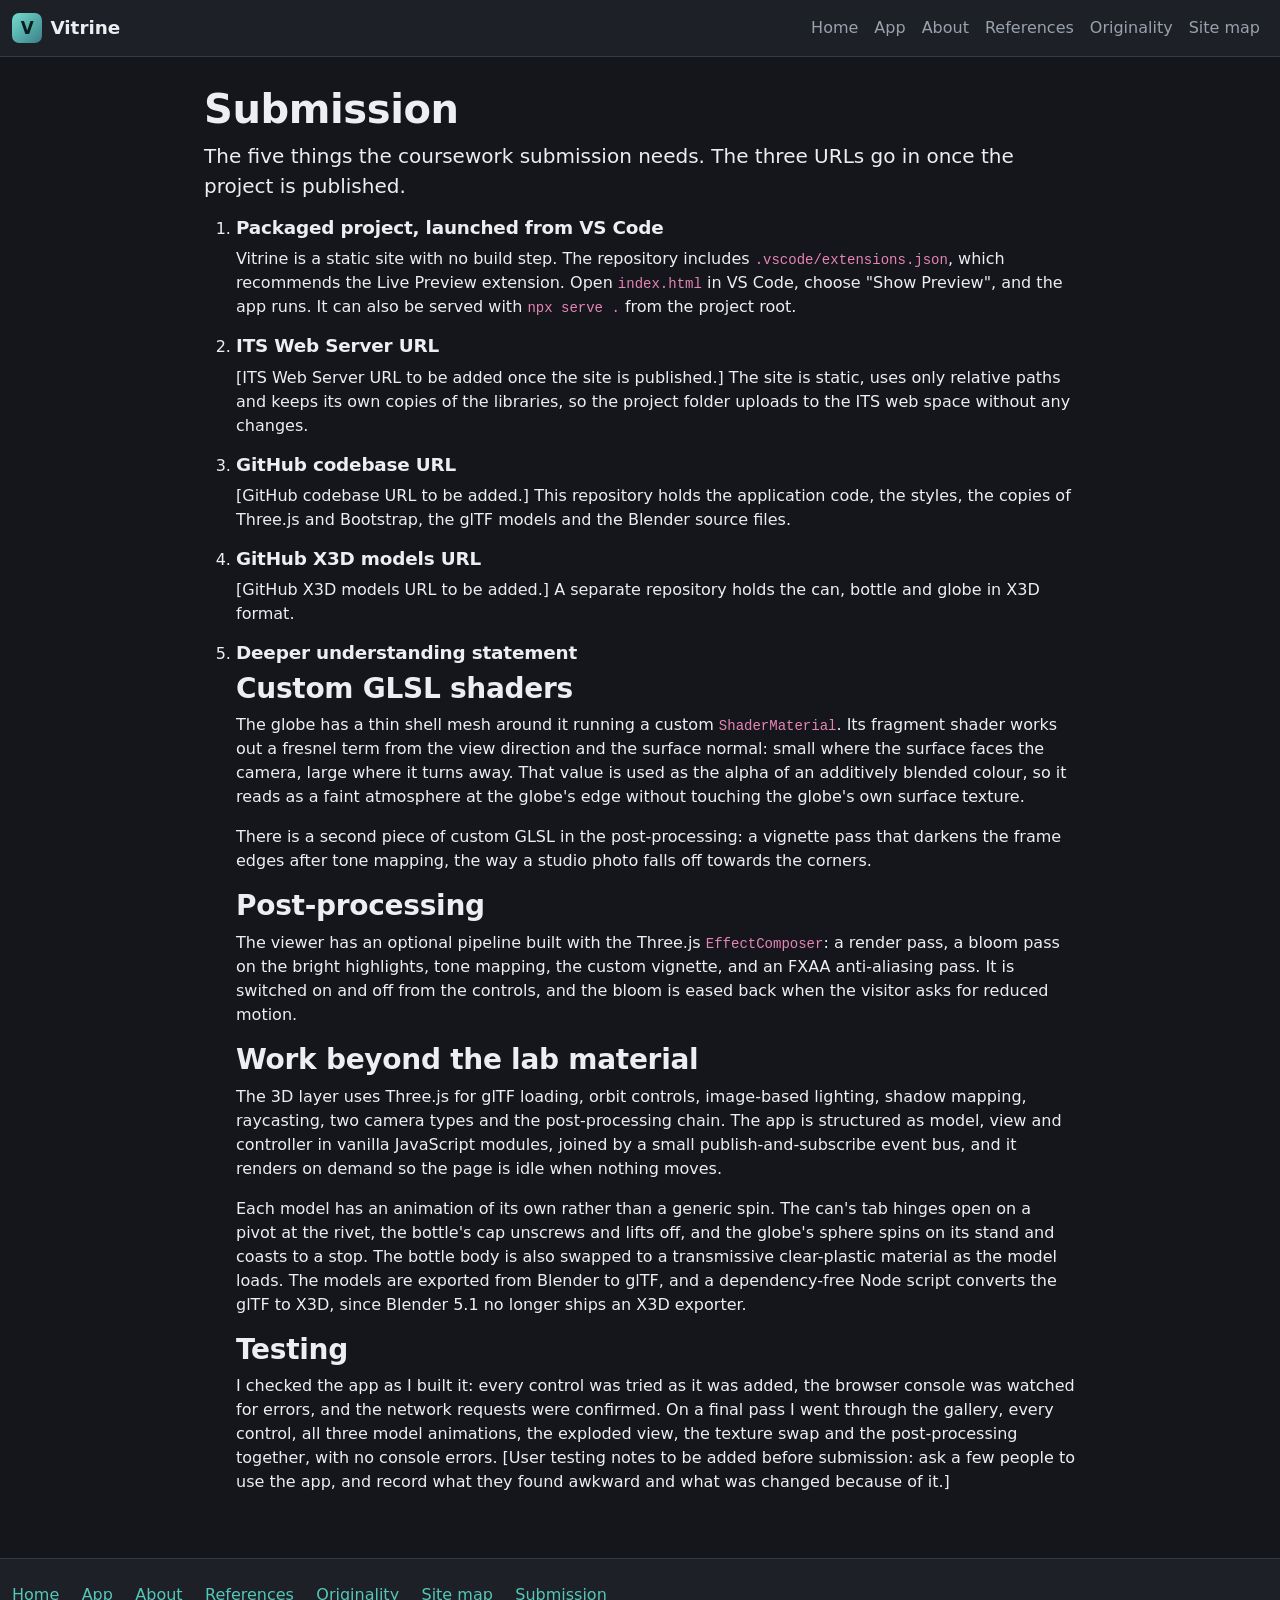
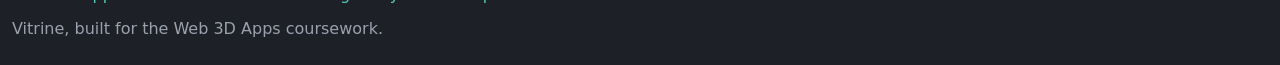
==== submission.html @ 851dc90a "initial commit" ====
<!doctype html>
<html lang="en" data-bs-theme="dark">
<head>
  <meta charset="utf-8">
  <meta name="viewport" content="width=device-width, initial-scale=1">
  <title>Submission &middot; Vitrine</title>
  <meta name="description" content="The five items required for the Vitrine coursework submission, including the deeper understanding statement.">
  <link rel="stylesheet" href="js/lib/bootstrap/bootstrap.min.css">
  <link rel="stylesheet" href="css/theme.css">
  <link rel="stylesheet" href="css/layout.css">
  <link rel="stylesheet" href="css/components.css">
</head>
<body>
  <header>
    <nav class="navbar navbar-expand-lg site-nav" aria-label="Main navigation">
      <div class="container-fluid">
        <a class="navbar-brand brand" href="index.html">
          <span class="brand-logo" aria-hidden="true">V</span>
          <span class="brand-name">Vitrine</span>
        </a>
        <button class="navbar-toggler" type="button" data-bs-toggle="collapse"
                data-bs-target="#site-menu" aria-controls="site-menu"
                aria-expanded="false" aria-label="Toggle navigation">
          <span class="navbar-toggler-icon"></span>
        </button>
        <div class="collapse navbar-collapse" id="site-menu">
          <ul class="navbar-nav ms-auto">
            <li class="nav-item"><a class="nav-link" href="index.html">Home</a></li>
            <li class="nav-item"><a class="nav-link" href="app.html">App</a></li>
            <li class="nav-item"><a class="nav-link" href="about.html">About</a></li>
            <li class="nav-item"><a class="nav-link" href="references.html">References</a></li>
            <li class="nav-item"><a class="nav-link" href="originality.html">Originality</a></li>
            <li class="nav-item"><a class="nav-link" href="sitemap.html">Site map</a></li>
          </ul>
        </div>
      </div>
    </nav>
  </header>

  <main class="page page-doc">
    <div class="container-fluid">
      <h1>Submission</h1>
      <p class="lead">The five things the coursework submission needs. The three
        URLs go in once the project is published.</p>
      <ol class="submission-list">
        <li>
          <h2>Packaged project, launched from VS Code</h2>
          <p>Vitrine is a static site with no build step. The repository
            includes <code>.vscode/extensions.json</code>, which recommends the
            Live Preview extension. Open <code>index.html</code> in VS Code,
            choose "Show Preview", and the app runs. It can also be served with
            <code>npx serve .</code> from the project root.</p>
        </li>
        <li>
          <h2>ITS Web Server URL</h2>
          <p>[ITS Web Server URL to be added once the site is published.] The
            site is static, uses only relative paths and keeps its own copies
            of the libraries, so the project folder uploads to the ITS web
            space without any changes.</p>
        </li>
        <li>
          <h2>GitHub codebase URL</h2>
          <p>[GitHub codebase URL to be added.] This repository holds the
            application code, the styles, the copies of Three.js and Bootstrap,
            the glTF models and the Blender source files.</p>
        </li>
        <li>
          <h2>GitHub X3D models URL</h2>
          <p>[GitHub X3D models URL to be added.] A separate repository holds
            the can, bottle and globe in X3D format.</p>
        </li>
        <li>
          <h2>Deeper understanding statement</h2>

          <h3>Custom GLSL shaders</h3>
          <p>The globe has a thin shell mesh around it running a custom
            <code>ShaderMaterial</code>. Its fragment shader works out a fresnel
            term from the view direction and the surface normal: small where the
            surface faces the camera, large where it turns away. That value is
            used as the alpha of an additively blended colour, so it reads as a
            faint atmosphere at the globe's edge without touching the globe's
            own surface texture.</p>
          <p>There is a second piece of custom GLSL in the post-processing: a
            vignette pass that darkens the frame edges after tone mapping, the
            way a studio photo falls off towards the corners.</p>

          <h3>Post-processing</h3>
          <p>The viewer has an optional pipeline built with the Three.js
            <code>EffectComposer</code>: a render pass, a bloom pass on the
            bright highlights, tone mapping, the custom vignette, and an FXAA
            anti-aliasing pass. It is switched on and off from the controls, and
            the bloom is eased back when the visitor asks for reduced motion.</p>

          <h3>Work beyond the lab material</h3>
          <p>The 3D layer uses Three.js for glTF loading, orbit controls,
            image-based lighting, shadow mapping, raycasting, two camera types
            and the post-processing chain. The app is structured as model, view
            and controller in vanilla JavaScript modules, joined by a small
            publish-and-subscribe event bus, and it renders on demand so the
            page is idle when nothing moves.</p>
          <p>Each model has an animation of its own rather than a generic spin.
            The can's tab hinges open on a pivot at the rivet, the bottle's cap
            unscrews and lifts off, and the globe's sphere spins on its stand
            and coasts to a stop. The bottle body is also swapped to a
            transmissive clear-plastic material as the model loads. The models
            are exported from Blender to glTF, and a dependency-free Node script
            converts the glTF to X3D, since Blender 5.1 no longer ships an X3D
            exporter.</p>

          <h3>Testing</h3>
          <p>I checked the app as I built it: every control was tried as it was
            added, the browser console was watched for errors, and the network
            requests were confirmed. On a final pass I went through the gallery,
            every control, all three model animations, the exploded view, the
            texture swap and the post-processing together, with no console
            errors. [User testing notes to be added before submission: ask a
            few people to use the app, and record what they found awkward and
            what was changed because of it.]</p>
        </li>
      </ol>
    </div>
  </main>

  <footer class="site-footer">
    <div class="container-fluid">
      <nav aria-label="Footer navigation">
        <ul class="footer-links">
          <li><a href="index.html">Home</a></li>
          <li><a href="app.html">App</a></li>
          <li><a href="about.html">About</a></li>
          <li><a href="references.html">References</a></li>
          <li><a href="originality.html">Originality</a></li>
          <li><a href="sitemap.html">Site map</a></li>
          <li><a href="submission.html">Submission</a></li>
        </ul>
      </nav>
      <p class="footer-note">Vitrine, built for the Web 3D Apps coursework.</p>
    </div>
  </footer>

  <script src="js/lib/bootstrap/bootstrap.bundle.min.js"></script>
</body>
</html>
---- css/theme.css ----
/* design tokens, base element styling and the brand logo */

:root {
  --vt-bg: #14161b;
  --vt-surface: #1d2027;
  --vt-surface-2: #262a33;
  --vt-border: #343a47;
  --vt-text: #eceef2;
  --vt-text-muted: #9aa1ad;
  --vt-accent: #54c7b8;
  --vt-accent-strong: #74dccf;
  --vt-accent-contrast: #08201d;
  --vt-radius: 0.6rem;
}

[data-bs-theme="dark"] {
  --bs-body-bg: var(--vt-bg);
  --bs-body-color: var(--vt-text);
  --bs-border-color: var(--vt-border);
  --bs-link-color: var(--vt-accent);
  --bs-link-hover-color: var(--vt-accent-strong);
  --bs-emphasis-color: var(--vt-text);
}

body {
  background-color: var(--vt-bg);
  color: var(--vt-text);
  font-family: "Segoe UI", system-ui, -apple-system, Roboto, sans-serif;
  min-height: 100vh;
}

h1,
h2,
h3 {
  font-weight: 700;
  letter-spacing: -0.01em;
}

a {
  color: var(--vt-accent);
  text-decoration: none;
}

a:hover {
  color: var(--vt-accent-strong);
  text-decoration: underline;
}

:focus-visible {
  outline: 2px solid var(--vt-accent-strong);
  outline-offset: 2px;
}

.brand-logo,
.hero-logo {
  display: inline-flex;
  align-items: center;
  justify-content: center;
  background: linear-gradient(135deg, var(--vt-accent-strong), #3a7f88);
  color: var(--vt-accent-contrast);
  font-weight: 800;
}

.brand-logo {
  width: 1.9rem;
  height: 1.9rem;
  border-radius: 0.45rem;
  font-size: 1.05rem;
}

.hero-logo {
  width: 4.5rem;
  height: 4.5rem;
  margin: 0 auto 1rem;
  border-radius: 1.1rem;
  font-size: 2.6rem;
}
---- css/layout.css ----
/* page chrome, the document layout, the app grid and the canvas */

.site-nav {
  background-color: var(--vt-surface);
  border-bottom: 1px solid var(--vt-border);
}

.brand {
  display: flex;
  align-items: center;
  gap: 0.5rem;
}

.brand-name {
  font-weight: 700;
  font-size: 1.15rem;
  color: var(--vt-text);
}

.navbar-brand:hover .brand-name {
  color: var(--vt-accent-strong);
}

.site-nav .nav-link {
  color: var(--vt-text-muted);
}

.site-nav .nav-link:hover,
.site-nav .nav-link.active {
  color: var(--vt-text);
}

.page {
  padding-block: 1.75rem 3rem;
}

.site-footer {
  background-color: var(--vt-surface);
  border-top: 1px solid var(--vt-border);
  padding-block: 1.5rem;
}

.footer-links {
  list-style: none;
  margin: 0 0 0.6rem;
  padding: 0;
  display: flex;
  flex-wrap: wrap;
  gap: 0.25rem 1.4rem;
}

.footer-note {
  margin: 0;
  color: var(--vt-text-muted);
}

/* home page hero */
.hero {
  text-align: center;
  padding-block: 3.5rem 3rem;
  border-bottom: 1px solid var(--vt-border);
}

.hero-title {
  margin: 0;
  font-size: 2.7rem;
}

.hero-strap {
  margin: 0.35rem 0 0;
  color: var(--vt-accent);
  font-size: 1.1rem;
}

.hero-lead {
  max-width: 38rem;
  margin: 1rem auto 1.6rem;
  color: var(--vt-text-muted);
}

.home-section {
  padding-top: 2rem;
}

/* document pages keep a readable column width */
.page-doc .container-fluid {
  max-width: 56rem;
}

.page-doc section {
  margin-top: 1.75rem;
}

.signoff {
  margin-top: 1.5rem;
}

.signoff dt {
  color: var(--vt-text-muted);
  font-weight: 600;
}

.signoff dd {
  margin: 0 0 0.6rem;
}

/* the 3D viewer */
.canvas-wrap {
  position: relative;
  width: 100%;
  aspect-ratio: 16 / 10;
  background-color: #0e0f13;
  border: 1px solid var(--vt-border);
  border-radius: var(--vt-radius);
  overflow: hidden;
}

#scene-canvas {
  display: block;
  width: 100%;
  height: 100%;
}
---- css/components.css ----
/* panels, buttons, the gallery and other reusable pieces */

.panel {
  background-color: var(--vt-surface);
  border: 1px solid var(--vt-border);
  border-radius: var(--vt-radius);
  padding: 1rem;
  height: 100%;
}

.panel-title {
  margin: 0 0 0.85rem;
  font-size: 0.82rem;
  font-weight: 700;
  text-transform: uppercase;
  letter-spacing: 0.07em;
  color: var(--vt-text-muted);
}

.btn-vitrine {
  background: linear-gradient(135deg, var(--vt-accent-strong), var(--vt-accent));
  border: 1px solid transparent;
  color: var(--vt-accent-contrast);
  font-weight: 600;
  border-radius: 0.5rem;
}

.btn-vitrine:hover,
.btn-vitrine:focus-visible {
  color: var(--vt-accent-contrast);
  filter: brightness(1.08);
}

.btn-vitrine:active {
  filter: brightness(0.94);
}

.btn-vitrine[aria-pressed="true"] {
  background: var(--vt-surface-2);
  color: var(--vt-text);
  border-color: var(--vt-accent);
}

.control-block {
  margin-bottom: 0.9rem;
}

.control-label {
  margin: 0 0 0.4rem;
  font-size: 0.8rem;
  color: var(--vt-text-muted);
}

.control-group {
  display: flex;
  flex-wrap: wrap;
  gap: 0.4rem;
}

.control-hint {
  margin: 0;
  font-size: 0.85rem;
  color: var(--vt-text-muted);
}

.gallery-list {
  list-style: none;
  margin: 0;
  padding: 0;
  display: flex;
  flex-direction: column;
  gap: 0.4rem;
}

.gallery-item {
  width: 100%;
  text-align: left;
  background-color: var(--vt-surface-2);
  color: var(--vt-text);
  border: 1px solid var(--vt-border);
  border-radius: 0.45rem;
  padding: 0.5rem 0.75rem;
  cursor: pointer;
  overflow: hidden;
  text-overflow: ellipsis;
  white-space: nowrap;
}

.gallery-item:hover {
  border-color: var(--vt-accent);
}

.gallery-item.active {
  border-color: var(--vt-accent);
  background-color: var(--vt-surface);
}

.gallery-import {
  margin-top: 0.85rem;
}

.gallery-import .btn {
  width: 100%;
}

.feature-list,
.ref-list,
.sitemap-list {
  line-height: 1.7;
}

.ref-list code {
  color: var(--vt-accent);
}

.submission-list > li {
  margin-bottom: 1rem;
}

.submission-list h2 {
  font-size: 1.15rem;
}
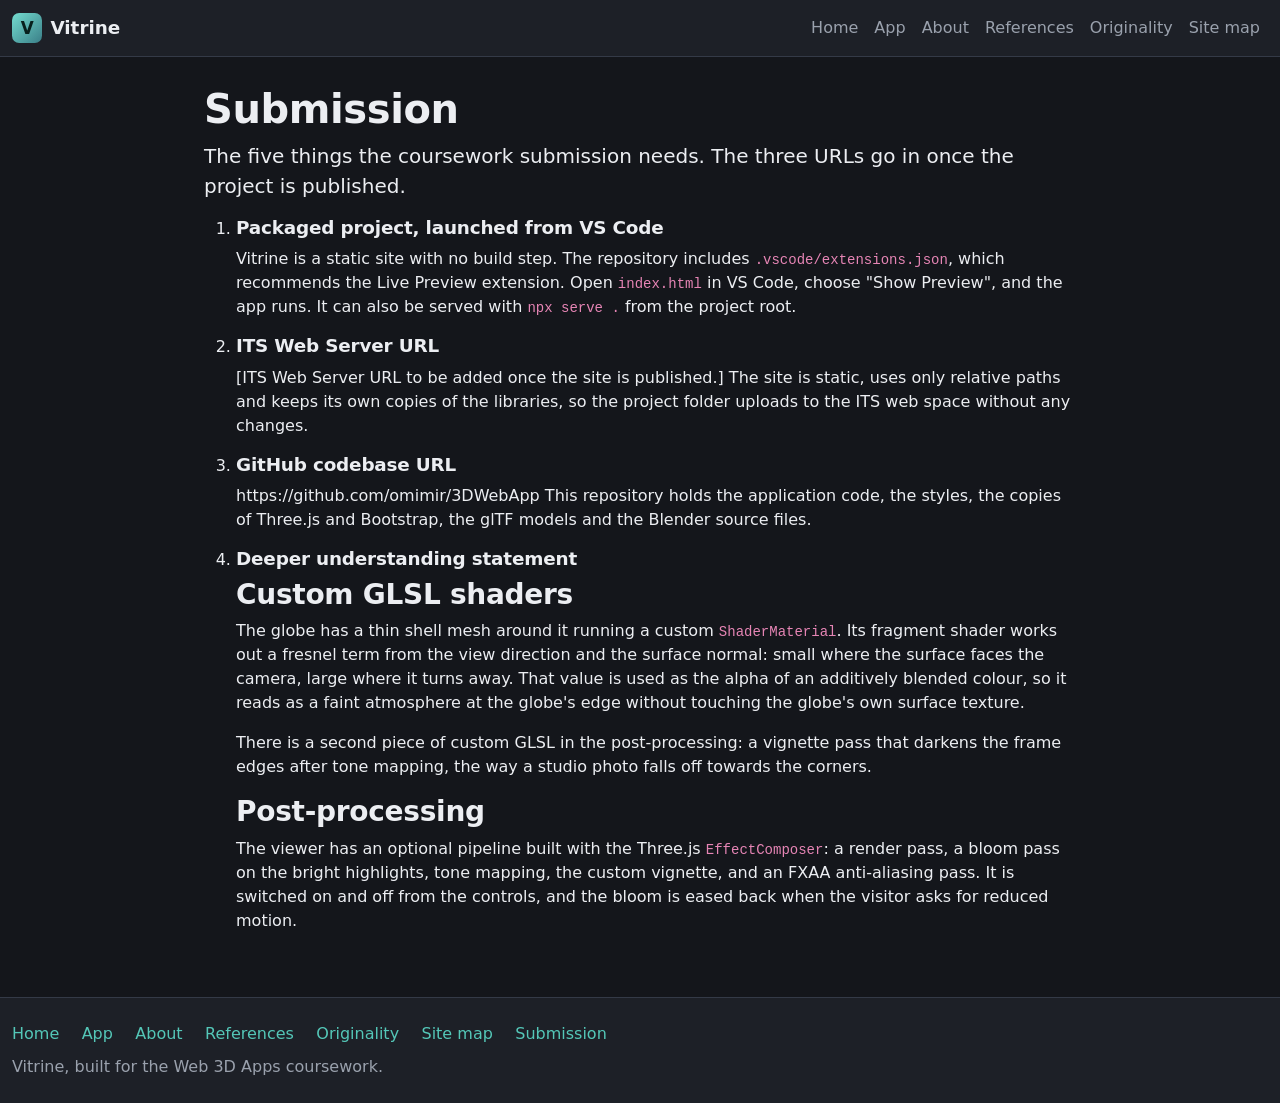
==== commit 30d1728d: "final" ====
--- a/submission.html
+++ b/submission.html
@@ -60,14 +60,9 @@
         </li>
         <li>
           <h2>GitHub codebase URL</h2>
-          <p>[GitHub codebase URL to be added.] This repository holds the
+          <p>https://github.com/omimir/3DWebApp This repository holds the
             application code, the styles, the copies of Three.js and Bootstrap,
             the glTF models and the Blender source files.</p>
-        </li>
-        <li>
-          <h2>GitHub X3D models URL</h2>
-          <p>[GitHub X3D models URL to be added.] A separate repository holds
-            the can, bottle and globe in X3D format.</p>
         </li>
         <li>
           <h2>Deeper understanding statement</h2>
@@ -91,31 +86,6 @@
             anti-aliasing pass. It is switched on and off from the controls, and
             the bloom is eased back when the visitor asks for reduced motion.</p>
 
-          <h3>Work beyond the lab material</h3>
-          <p>The 3D layer uses Three.js for glTF loading, orbit controls,
-            image-based lighting, shadow mapping, raycasting, two camera types
-            and the post-processing chain. The app is structured as model, view
-            and controller in vanilla JavaScript modules, joined by a small
-            publish-and-subscribe event bus, and it renders on demand so the
-            page is idle when nothing moves.</p>
-          <p>Each model has an animation of its own rather than a generic spin.
-            The can's tab hinges open on a pivot at the rivet, the bottle's cap
-            unscrews and lifts off, and the globe's sphere spins on its stand
-            and coasts to a stop. The bottle body is also swapped to a
-            transmissive clear-plastic material as the model loads. The models
-            are exported from Blender to glTF, and a dependency-free Node script
-            converts the glTF to X3D, since Blender 5.1 no longer ships an X3D
-            exporter.</p>
-
-          <h3>Testing</h3>
-          <p>I checked the app as I built it: every control was tried as it was
-            added, the browser console was watched for errors, and the network
-            requests were confirmed. On a final pass I went through the gallery,
-            every control, all three model animations, the exploded view, the
-            texture swap and the post-processing together, with no console
-            errors. [User testing notes to be added before submission: ask a
-            few people to use the app, and record what they found awkward and
-            what was changed because of it.]</p>
         </li>
       </ol>
     </div>
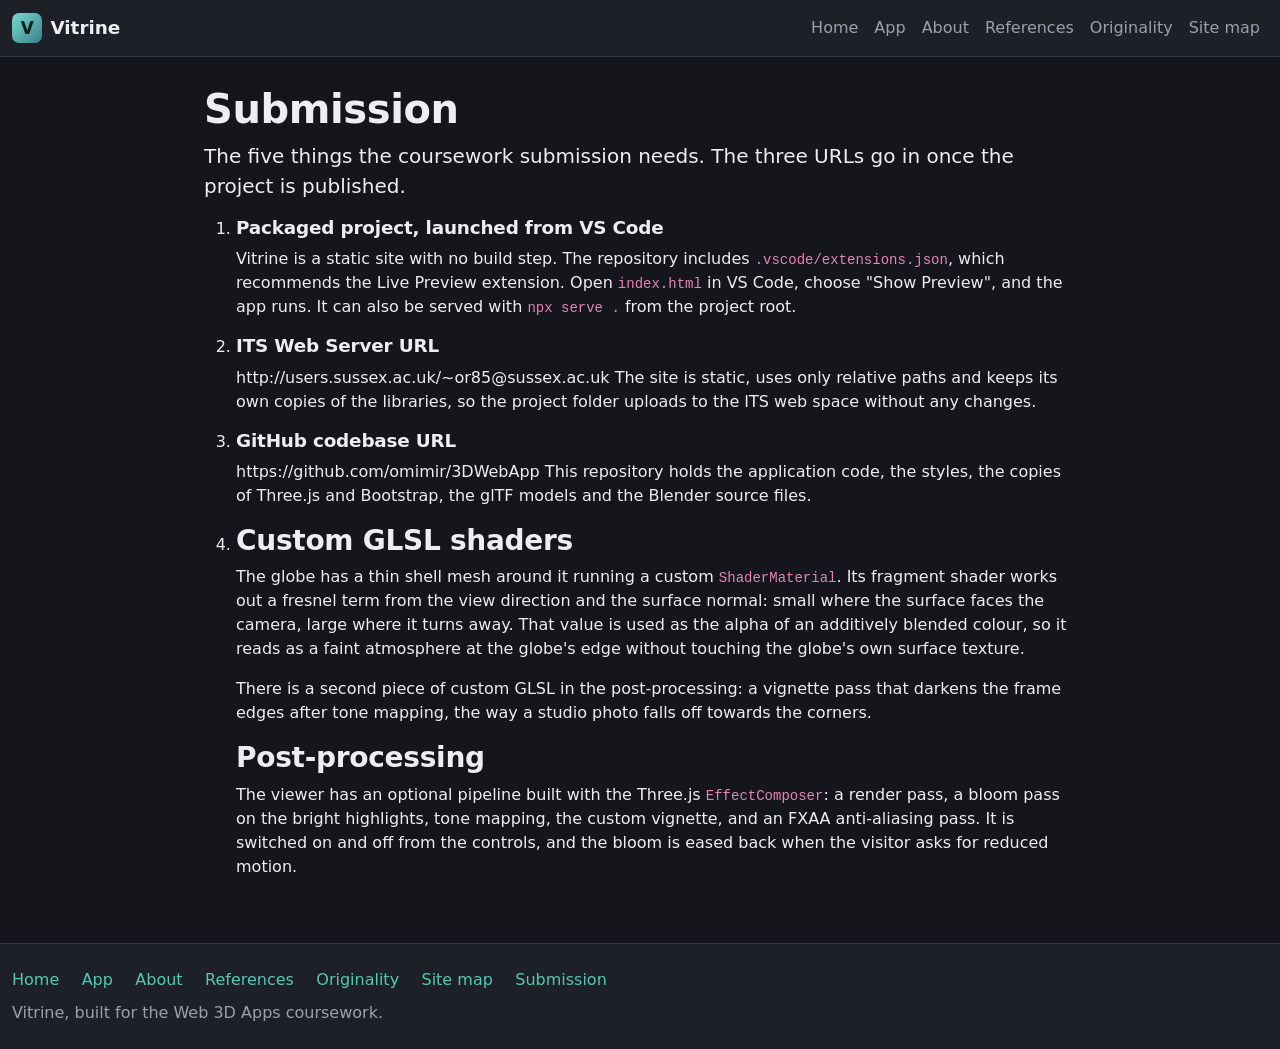
==== commit d052ff98: "Add files via upload" ====
--- a/submission.html
+++ b/submission.html
@@ -53,7 +53,7 @@
         </li>
         <li>
           <h2>ITS Web Server URL</h2>
-          <p>[ITS Web Server URL to be added once the site is published.] The
+          <p>http://users.sussex.ac.uk/~or85@sussex.ac.uk The
             site is static, uses only relative paths and keeps its own copies
             of the libraries, so the project folder uploads to the ITS web
             space without any changes.</p>
@@ -65,8 +65,6 @@
             the glTF models and the Blender source files.</p>
         </li>
         <li>
-          <h2>Deeper understanding statement</h2>
-
           <h3>Custom GLSL shaders</h3>
           <p>The globe has a thin shell mesh around it running a custom
             <code>ShaderMaterial</code>. Its fragment shader works out a fresnel
